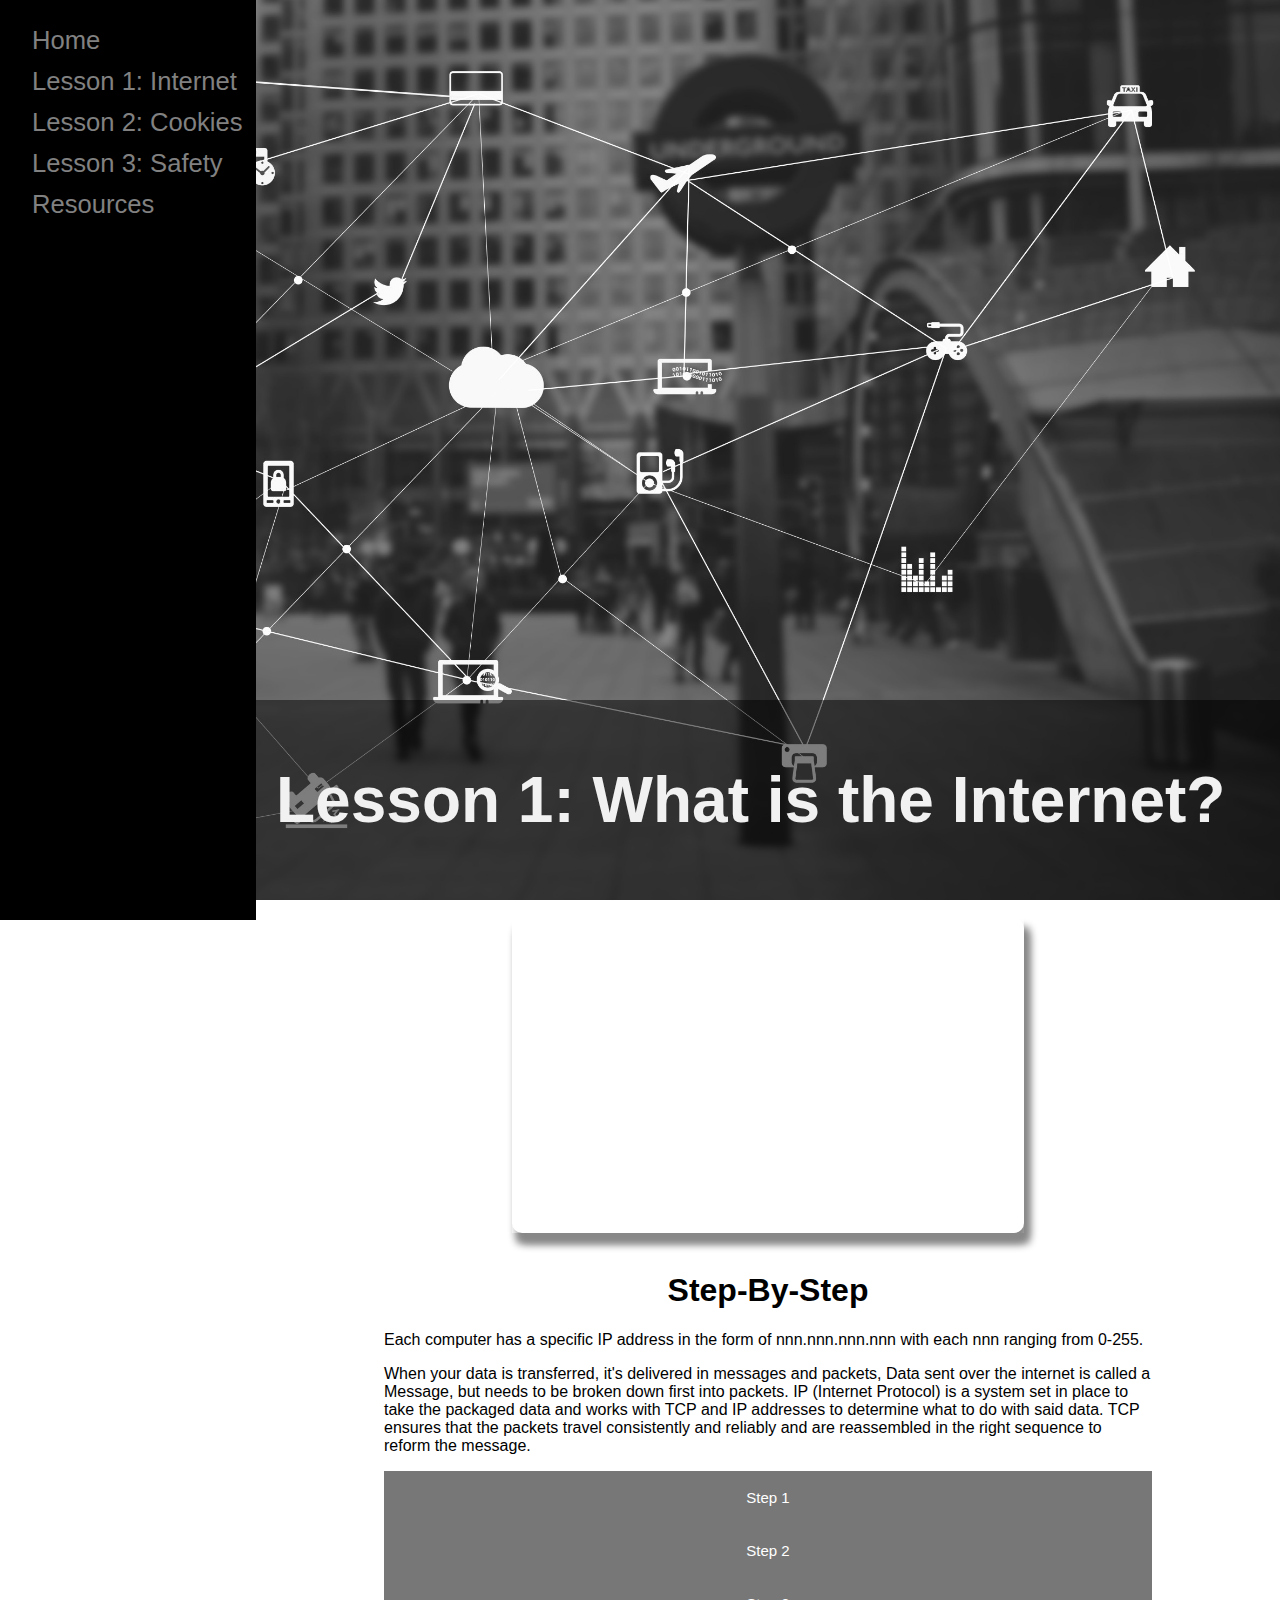
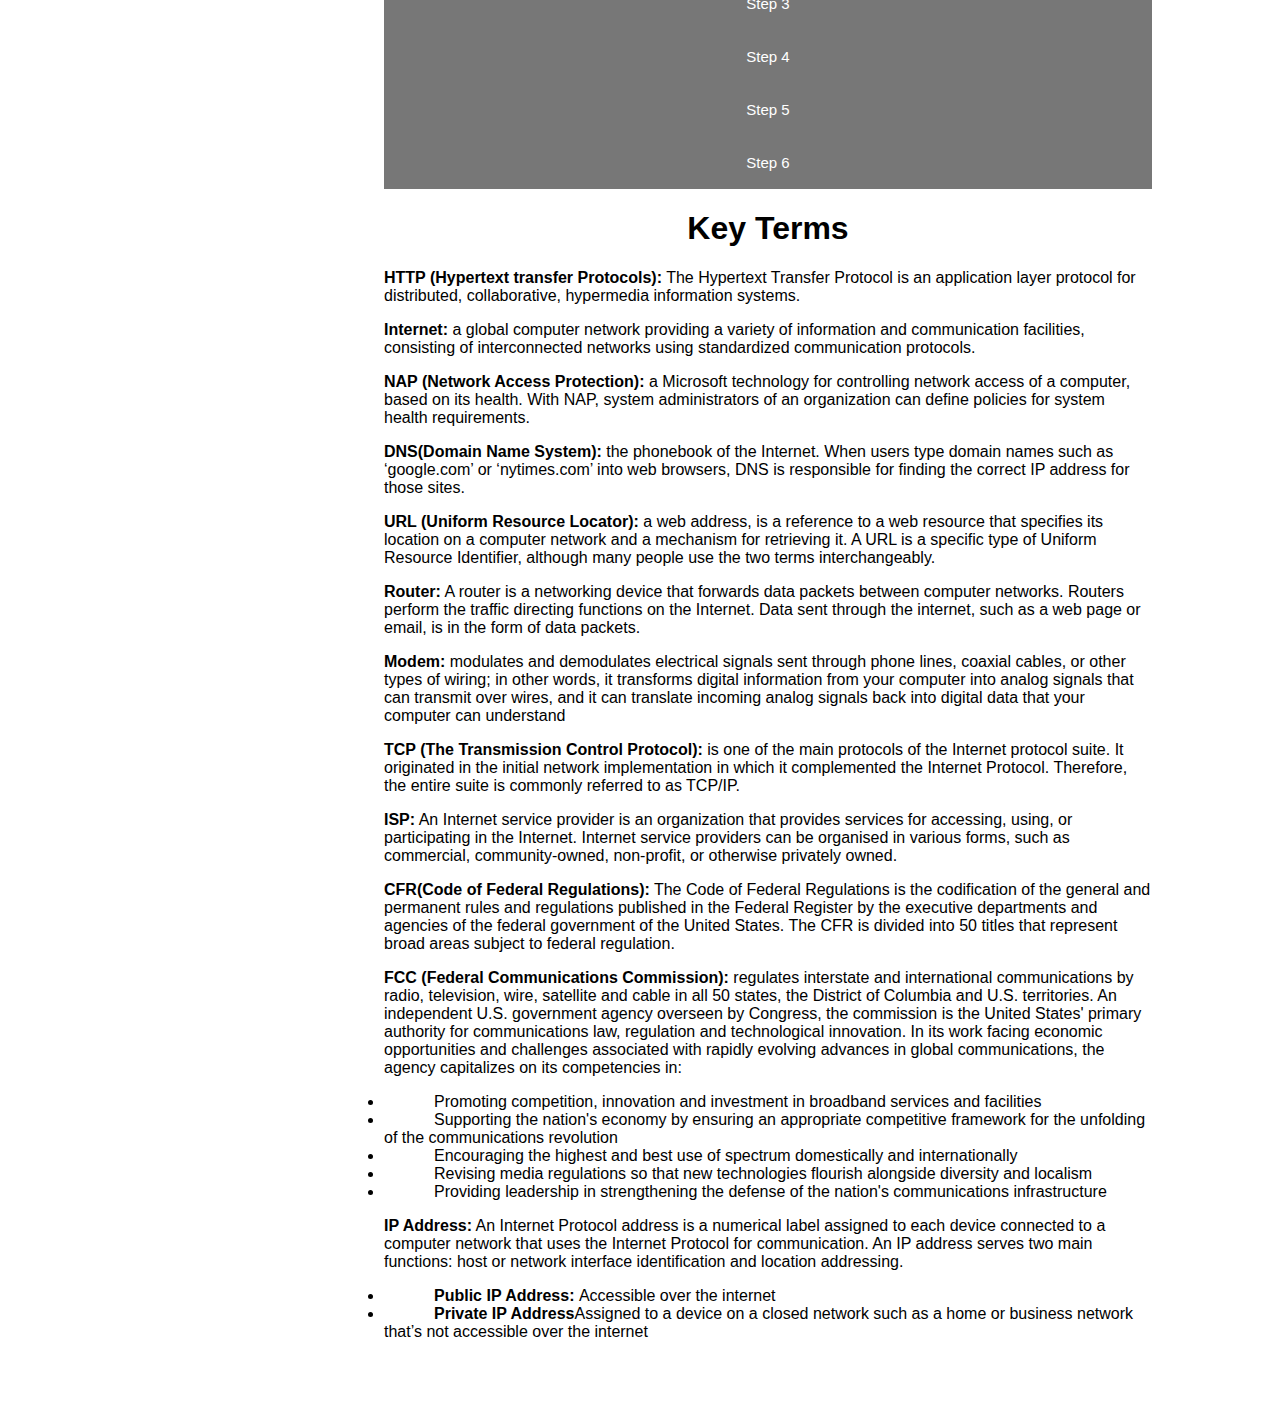
==== L1.html @ 704d4fe3 "Add files via upload" ====
<!DOCTYPE html>
<html lang="en" dir="ltr">
  <head>
    <meta charset="utf-8">
    <title>Lesson 1: What is the Internet</title>
    <link rel="stylesheet" href="style.css">
  </head>
  <body>
  <div class="sidenav">
<a href="index.html">Home</a>
<a href="L1.html">Lesson 1: Internet</a>
<a href="L2.html">Lesson 2: Cookies</a>
<a href="L3.html">Lesson 3: Safety</a>
<a href="Resources.html">Resources</a>
</div>
<div class="bg">
<div class="content1">
<h1>Lesson 1: What is the Internet?</h1>
</div>
</div>
<br>
<div class="youtube">
<iframe width="560" height="315" src="https://www.youtube.com/embed/TNQsmPf24go" frameborder="0" allow="accelerometer; autoplay; clipboard-write; encrypted-media; gyroscope; picture-in-picture" allowfullscreen></iframe>
</div>
<br>
<div class="L1Content">
  <h1>Step-By-Step</h1>
  <p>Each computer has a specific IP address in the form of nnn.nnn.nnn.nnn  with each nnn ranging from 0-255.
  <p>When your data is transferred, it's delivered in messages and packets, Data sent over the internet is called a Message, but needs to be broken down first into packets. IP (Internet Protocol) is a system set in place to take the packaged data and works with TCP and IP addresses to determine what to do with said data. TCP ensures that the packets travel consistently and reliably and are reassembled in the right sequence to reform the message.</p>

  <button class="collapsible">Step 1</button>
  <div class="content">
    <p>Your computer or device is connected to the internet through a router and modem. This allows you to connect to other networks around the world. Your router enables multiple computers to join the same network while a modem connects to your ISP (Internet Service Provider) which provides you with either cable or DSL internet.</p>
  </div>
  <button class="collapsible">Step 2</button>
  <div class="content">
    <p>Enter the URL which signals your ISP where to go. Each URL is Unique</p>
  </div>
  <button class="collapsible">Step 3</button>
  <div class="content">
    <p>Next, your browser looks up the IP address for the domain name you typed into your search engine through DNS. DNS then translates the text-based domain name you type into the browser into the number-based IP address</p>
  </div>
  <button class="collapsible">Step 4</button>
  <div class="content">
    <p>Once the IP is found, your browser sends a HTTP request to target server to get copy of website to TCP/IP</p>
  </div>
  <button class="collapsible">Step 5</button>
  <div class="content">
    <p>Server approves or disapproves the request and sends website files in packages to browser</p>
  </div>
  <button class="collapsible">Step 6</button>
  <div class="content">
    <p>Your browser then reassembled the packages and creates the message i.e the website</p>
  </div>
  <h1><b>Key Terms</b></h1>
  <p><b>HTTP (Hypertext transfer Protocols):</b> The Hypertext Transfer Protocol is an application layer protocol for distributed, collaborative, hypermedia information systems.</p>
  <p><b>Internet:</b> a global computer network providing a variety of information and communication facilities, consisting of interconnected networks using standardized communication protocols.</p>
  <p><b>NAP (Network Access Protection):</b> a Microsoft technology for controlling network access of a computer, based on its health. With NAP, system administrators of an organization can define policies for system health requirements.
  </p>
  <p><b>DNS(Domain Name System):</b> the phonebook of the Internet. When users type domain names such as ‘google.com’ or ‘nytimes.com’ into web browsers, DNS is responsible for finding the correct IP address for those sites.
  </p>
  <p><b>URL (Uniform Resource Locator):</b> a web address, is a reference to a web resource that specifies its location on a computer network and a mechanism for retrieving it. A URL is a specific type of Uniform Resource Identifier, although many people use the two terms interchangeably. </p>
  <p><b>Router:</b>  A router is a networking device that forwards data packets between computer networks. Routers perform the traffic directing functions on the Internet. Data sent through the internet, such as a web page or email, is in the form of data packets.
  </p>
  <p><b>Modem:</b> modulates and demodulates electrical signals sent through phone lines, coaxial cables, or other types of wiring; in other words, it transforms digital information from your computer into analog signals that can transmit over wires, and it can translate incoming analog signals back into digital data that your computer can understand
  </p>
  <p><b>TCP (The Transmission Control Protocol):</b> is one of the main protocols of the Internet protocol suite. It originated in the initial network implementation in which it complemented the Internet Protocol. Therefore, the entire suite is commonly referred to as TCP/IP.
  </p>
  <p><b>ISP:</b> An Internet service provider is an organization that provides services for accessing, using, or participating in the Internet. Internet service providers can be organised in various forms, such as commercial, community-owned, non-profit, or otherwise privately owned.</p>
  <p><b>CFR(Code of Federal Regulations):</b> The Code of Federal Regulations is the codification of the general and permanent rules and regulations published in the Federal Register by the executive departments and agencies of the federal government of the United States. The CFR is divided into 50 titles that represent broad areas subject to federal regulation.
  </p>
  <p><b>FCC (Federal Communications Commission):</b> regulates interstate and international communications by radio, television, wire, satellite and cable in all 50 states, the District of Columbia and U.S. territories. An independent U.S. government agency overseen by Congress, the commission is the United States' primary authority for communications law, regulation and technological innovation. In its work facing economic opportunities and challenges associated with rapidly evolving advances in global communications, the agency capitalizes on its competencies in:
    <li>Promoting competition, innovation and investment in broadband services and facilities</li>
    <li>Supporting the nation's economy by ensuring an appropriate competitive framework for the unfolding of the communications revolution
    </li>
    <li>Encouraging the highest and best use of spectrum domestically and internationally</li>
    <li>Revising media regulations so that new technologies flourish alongside diversity and localism
    </li>
    <li>Providing leadership in strengthening the defense of the nation's communications infrastructure
    </li></p>
    <p><b>IP Address:</b> An Internet Protocol address is a numerical label assigned to each device connected to a computer network that uses the Internet Protocol for communication. An IP address serves two main functions: host or network interface identification and location addressing.
      <li><b>Public IP Address: </b> Accessible over the internet</li>
      <li><b>Private IP Address</b>Assigned to a device on a closed network such as a home or business network that’s not accessible over the internet
      </li></p>
      <br>
      <br>
      <br>
<script src="script.js" charset="utf-8"></script>
  </body>
</html>
---- style.css ----
body, html {
  height: 100%;
  margin: 0;
  margin-right: 0px;
}

body {
  font-family: "Lato", sans-serif;
}

.sidenav {
  height: 100%;
  width: 20vw;
  position: fixed;
  z-index: 1;
  top: 0;
  left: 0;
  background-color: black;
  overflow-x: hidden;
  padding-top: 20px;
}

.sidenav a {
  padding: 6px 6px 6px 32px;
  text-decoration: none;
  font-size: 2vw;
  color: #818181;
  display: block;
}

.sidenav a:hover {
  color: white;
}

.main {
  margin-left: 200px; /* Same as the width of the sidenav */
}

@media screen and (max-height: 450px) {
  .sidenav {padding-top: 15px;}
  .sidenav a {font-size: 18px;}
}

#myVideo {
  position: fixed;
  right: 0;
  bottom: 0;
  min-width: 100%;
  min-height: 100%;
}

/* Add some content at the bottom of the video/page */
.content1{
  margin-left: 20vw;
  position: absolute;
  bottom: 0;
  background: rgba(0, 0, 0, 0.5);
  color: #f1f1f1;
  width: 100%;
  padding: 20px;
}

.content1 h1 {
  font-size: 5vw;
}

.content1 p {
  font-size: 1.6vw;
}

.content2 {
  margin-left: 20vw;
  position: absolute;
  top: 0;
  background: rgba(0, 0, 0, 0.5);
  color: #f1f1f1;
  width: 100%;
  padding: 20px;
  font-size: 2vw;

}

.bg, .bg2, .bg3{
  background-image: url("world.jpg");
  height: 100%;
  /* Center and scale the image nicely */
  background-position: right;
  background-repeat: no-repeat;
  background-size: cover;
}

.bg2 {
background-image:url("cookies.jpg");
}

.bg3 {
background-image:url("safe.png");
}



.youtube {
  box-shadow: 5px 10px 8px #888888;
  border-radius: 10px;
  margin-left: 40vw;
  margin-right: 20vw;
  display: flex;
  justify-content: right;
  box-shadow:
}

.L1Content, .L2Content, .pros, .cons, .info, .RContent, .L3Content {
  margin-left: 30vw;
  margin-right: 10vw;

}

.L1Content h1 {
  display: flex;
  justify-content: center;
}

.collapsible {
  background-color: #777;
  color: white;
  cursor: pointer;
  padding: 18px;
  width: 100%;
  border: none;
  text-align: center;
  outline: none;
  font-size: 15px;
}

.active, .collapsible:hover {
  background-color: black;
}

.content {
  padding: 0 18px;
  display: none;
  overflow: hidden;
  background-color: #f1f1f1;
}

li {
  text-indent: 50px;
}

.pros {
  background-color: green;
}

.cons {
background-color: red;
}

.L2Vids {
  width:50%;
  margin-left: 40vw;
}

iframe {
  box-shadow: 5px 10px 8px #888888;
}
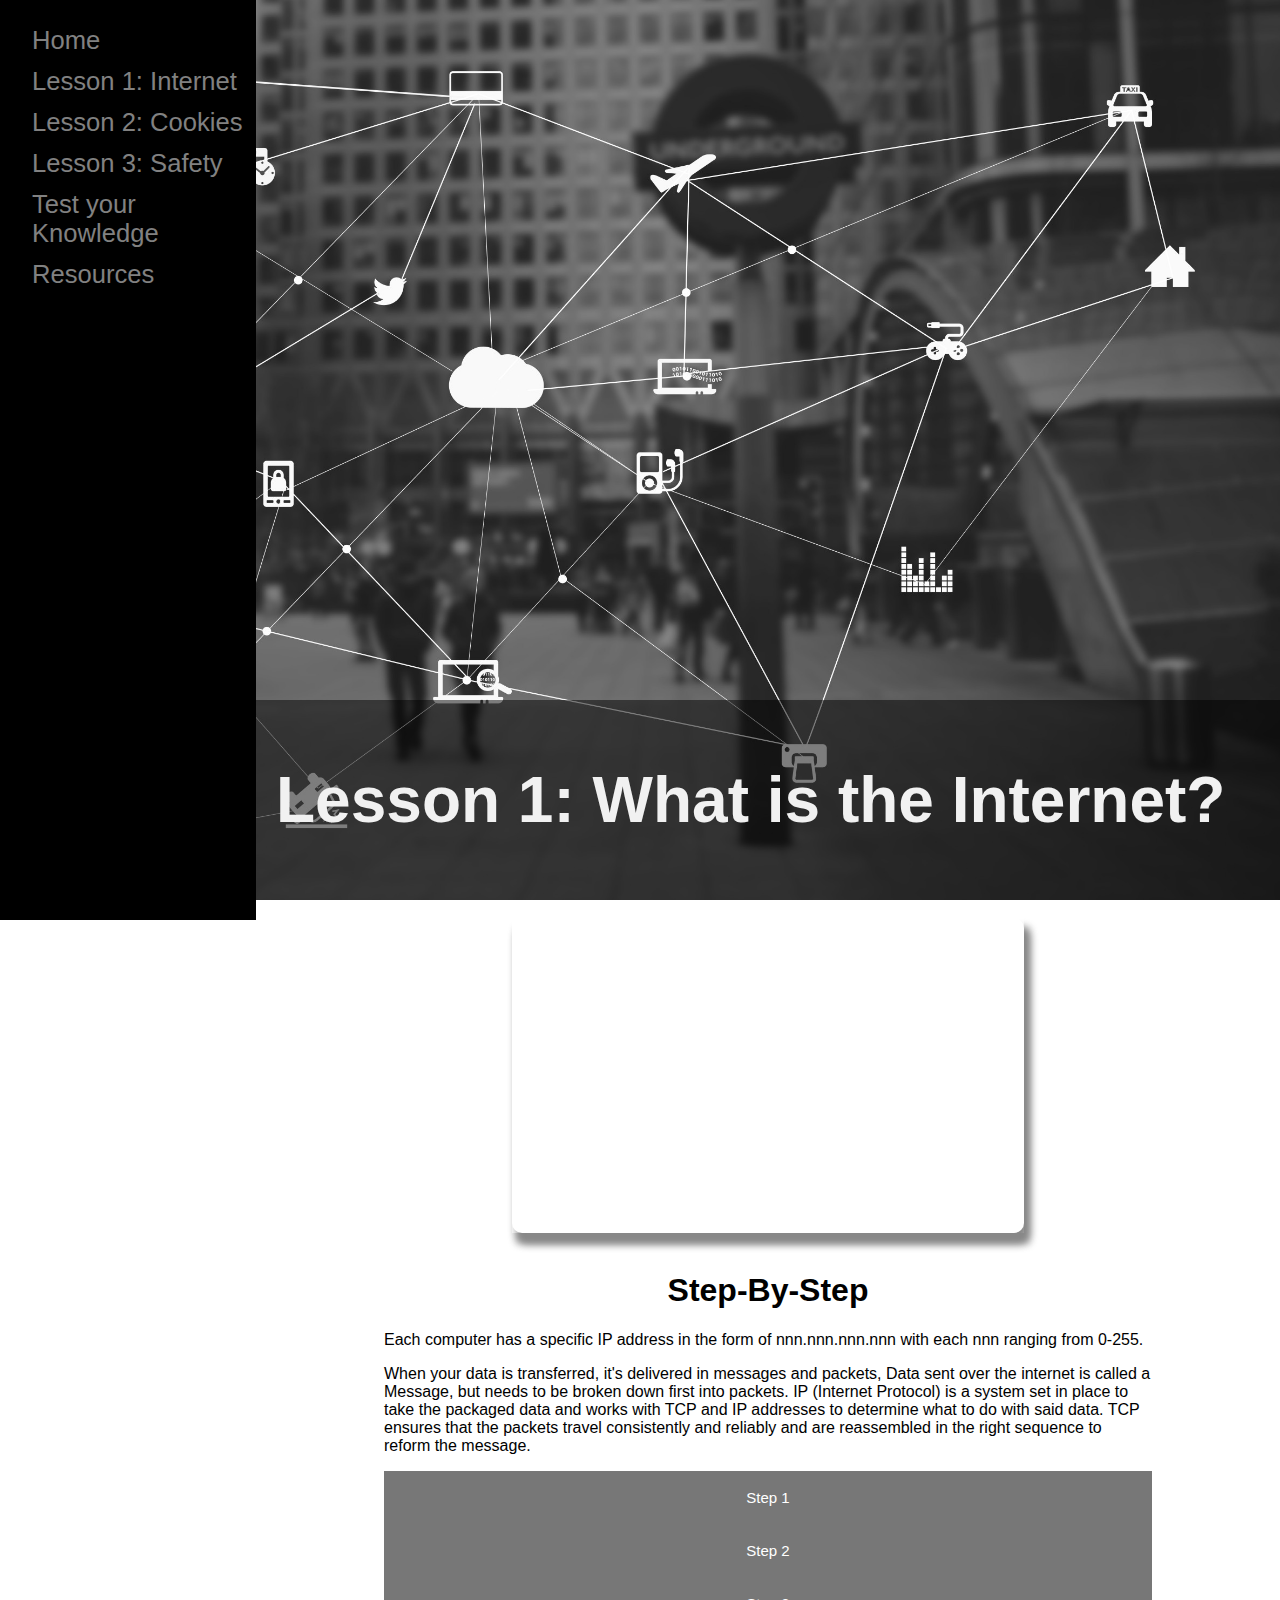
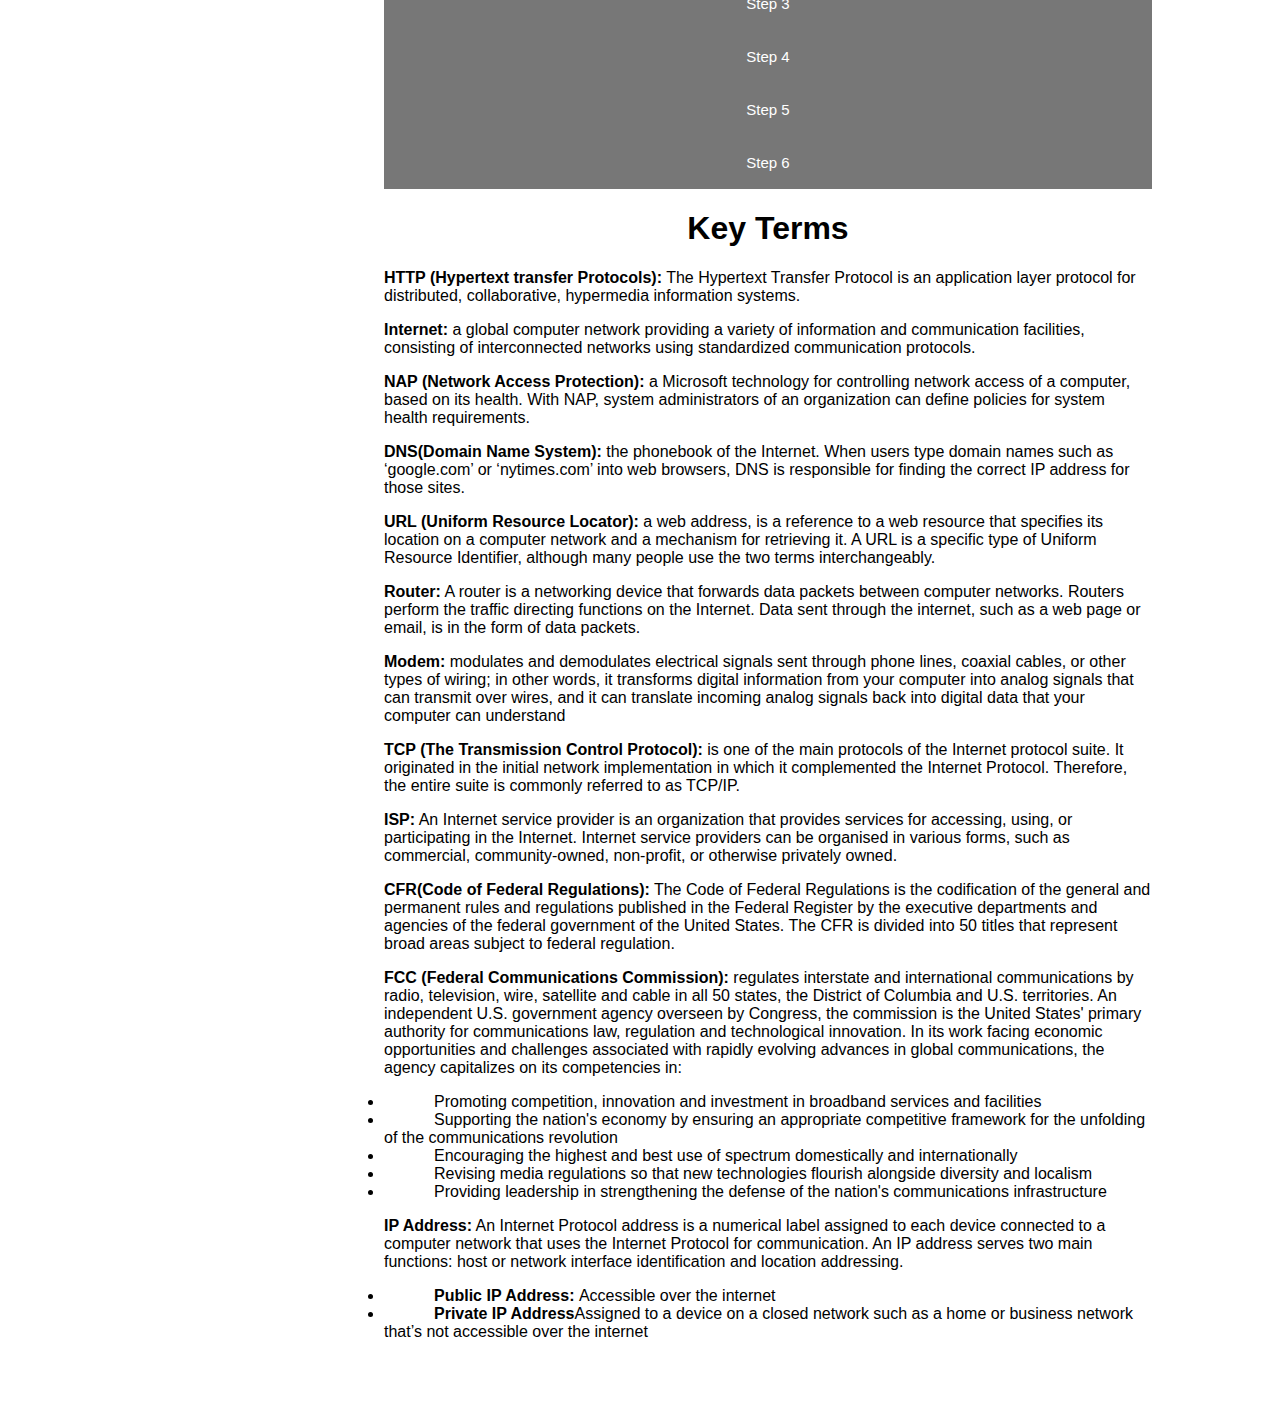
==== commit 3bfb0c1f: "Add files via upload" ====
--- a/L1.html
+++ b/L1.html
@@ -11,6 +11,7 @@
 <a href="L1.html">Lesson 1: Internet</a>
 <a href="L2.html">Lesson 2: Cookies</a>
 <a href="L3.html">Lesson 3: Safety</a>
+<a href="quiz.html">Test your Knowledge</a>
 <a href="Resources.html">Resources</a>
 </div>
 <div class="bg">
--- a/style.css
+++ b/style.css
@@ -109,7 +109,7 @@
   box-shadow:
 }
 
-.L1Content, .L2Content, .pros, .cons, .info, .RContent, .L3Content {
+.L1Content, .L2Content, .pros, .cons, .info, .RContent, .L3Content, .quizContainer {
   margin-left: 30vw;
   margin-right: 10vw;
 
@@ -163,3 +163,35 @@
 iframe {
   box-shadow: 5px 10px 8px #888888;
 }
+
+.mainContainer{
+  margin-left: 40vw;
+}
+
+.quizContainer {
+  width: 40vw;
+  margin: 1vw;
+  padding: 10px;
+  border: 3px solid black;
+  font-size: 1vw;
+  box-sizing: border-box;
+
+}
+.quizContainer:hover {
+  cursor: pointer;
+  transform: scale(1.01);
+  transition: .1s;
+  box-shadow: 5px 10px 8px #888888;
+}
+
+.correctResponse, .incorrectResponse {
+  visibility: hidden;
+}
+
+.correctResponse {
+  background-color: green;
+}
+
+.incorrectResponse {
+  background-color: red;
+}
